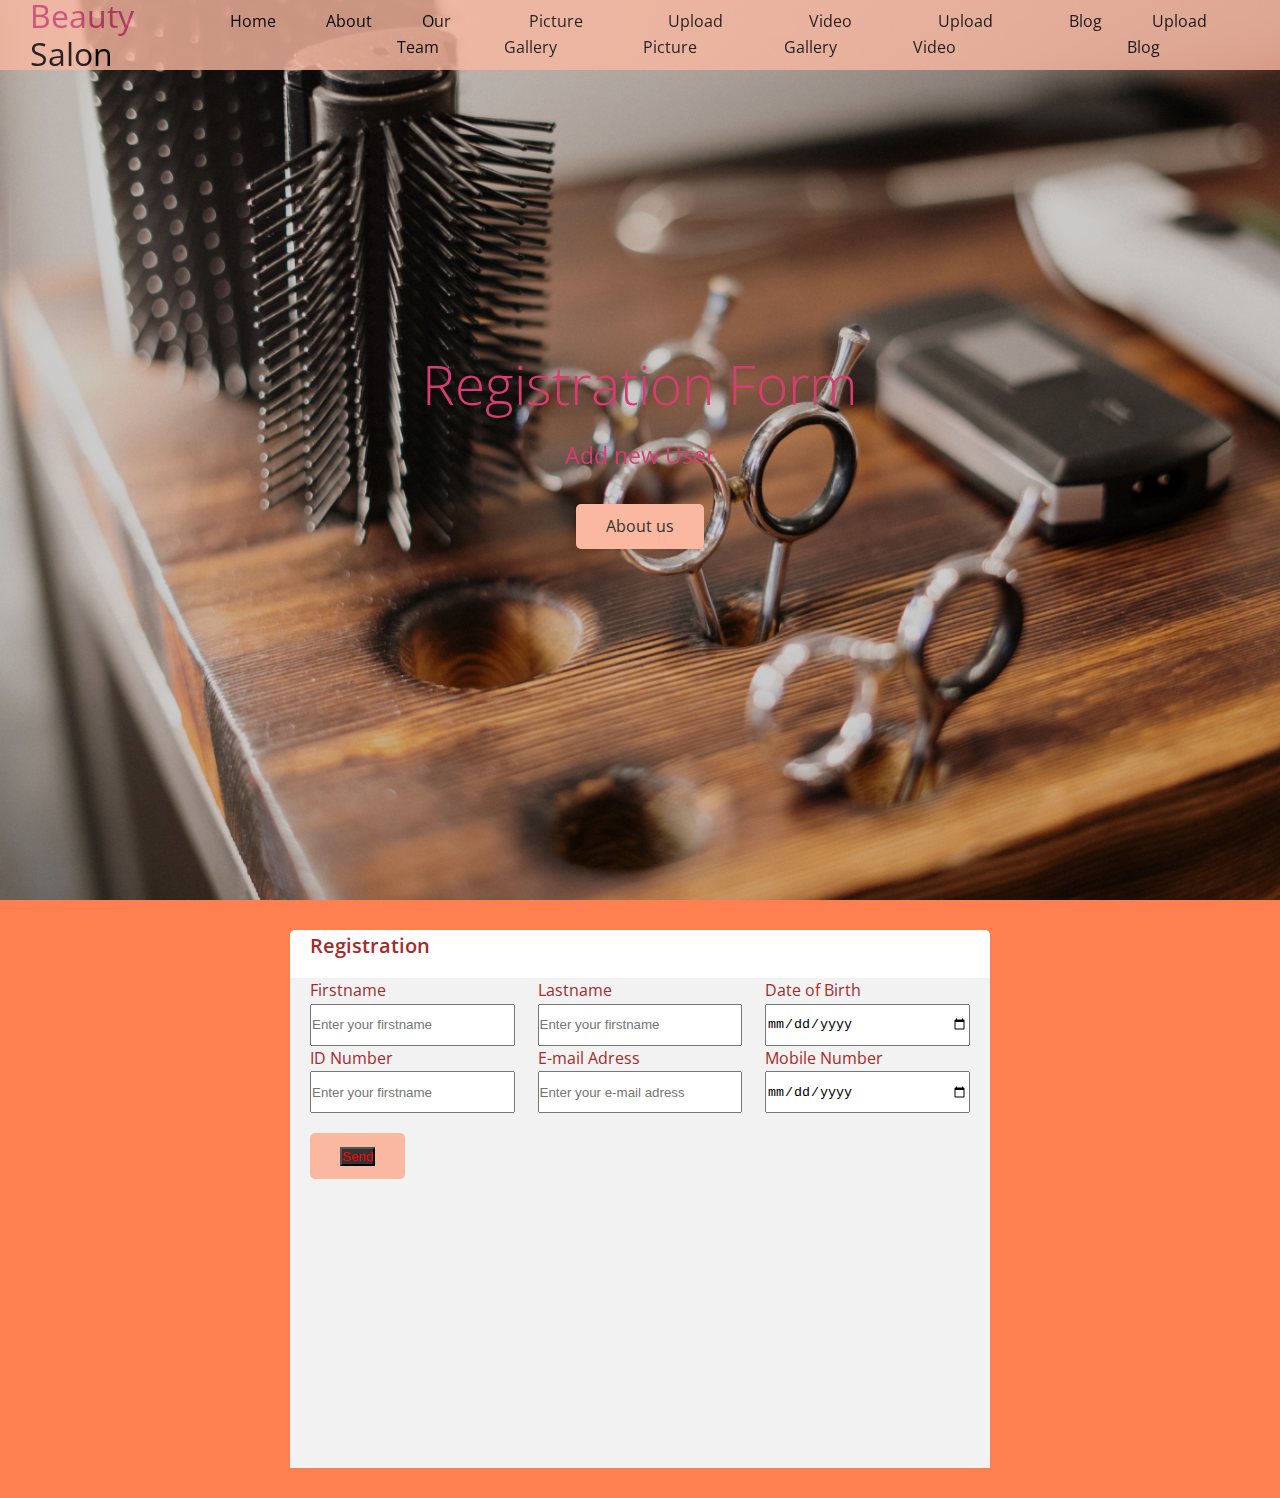
==== form.html @ 0baaaf89 "new form added" ====
<!DOCTYPE html>
<html lang="en">
<head>
    <meta charset="UTF-8">
    <meta name="viewport" content="width=device-width, initial-scale=1.0">
    <link rel="stylesheet" href="https://cdnjs.cloudflare.com/ajax/libs/font-awesome/5.13.0/css/all.min.css" 
    integrity="sha512-L7MWcK7FNPcwNqnLdZq86lTHYLdQqZaz5YcAgE+5cnGmlw8JT03QB2+oxL100UeB6RlzZLUxCGSS4/++mNZdxw==" 
    crossorigin="anonymous" referrerpolicy="no-referrer" />
    <link rel="stylesheet" href="./css/utilitis.css">
    <link rel="stylesheet" href="./css/style.css">
    <title>Registration</title>
</head>
<body>
    <header class="hero">
        <div id="navbar" class="navbar">
            <h1 class="logo"><span class="text-primary">Beauty</span> Salon</h1>
            <nav>
                <ul>
                    <li><a href="#home">Home</a></li>
                    <li><a href="#home">About</a></li>
                    <li><a href="#home">Our Team</a></li>
                    <li><a href="#home">Picture Gallery</a></li>
                    <li><a href="#home">Upload Picture</a></li>
                    <li><a href="#home">Video Gallery</a></li>
                    <li><a href="#home">Upload Video</a></li>
                    <li><a href="#home">Blog</a></li>
                    <li><a href="#home">Upload Blog</a></li>
                </ul>
            </nav>
        </div>
        <div class="content">
            <h1>Registration Form</h1>
            <p>Add new User</p>
            <a href="#about" class="btn"><i class="fas fa-chevron-right"></i> About us</a>
    </header>
    <main>
        <section>
            
            <div class="registration">
                <header>Registration</header>
                <form action="#" method="POST" accept-charset="UTF-8">
                    <div class="form">
                        <div class="fields">
                            <div class="regdata_input">
                                <label for="firstname">Firstname</label>
                                </br>
                                <input type="text" name="firstname" required="required" minlength="3" maxlength="30" placeholder="Enter your firstname">
                            </div>
                            <div class="regdata_input">
                                <label for="lastname">Lastname</label>
                                </br>
                                <input type="text" name="lastname" required="required" minlength="3" maxlength="30" placeholder="Enter your firstname">
                            </div>
                            <div class="regdata_input">
                                <label for="dateofbirth">Date of Birth</label>
                                </br>
                                <input type="date" name="dateofbirth" required="required" minlength="3" maxlength="30" placeholder="Enter your Birthsday">
                            </div>
                            <div class="regdata_input">
                                <label for="firstname">ID Number</label>
                                </br>
                                <input type="text" name="firstname" required="required" minlength="3" maxlength="30" placeholder="Enter your firstname">
                            </div>
                            <div class="regdata_input">
                                <label for="email">E-mail Adress</label>
                                </br>
                                <input type="text" name="email" required="required" minlength="3" maxlength="30" placeholder="Enter your e-mail adress">
                            </div>
                            <div class="regdata_input">
                                <label for="dateofbirth">Mobile Number</label>
                                </br>
                                <input type="date" name="dateofbirth" required="required" minlength="3" maxlength="30" placeholder="Enter your mobile number">
                            </div>
                            <div class="btn submit">
                                <input type="submit" value="Send">
                            </div>
                        </div>
                    </div>
                </form>
            </div>
        </section>
    </main>
</body>
</html>
---- css/utilitis.css ----
/*Text colors*/

.text-primary{
    color: rgb(214, 62, 113);
}

.text-secondary {
    color: brown;
}

.btn {
    cursor: pointer;
    display: inline-block;
    padding: 10px 30px;
    background-color:rgb(250, 184, 160);
    border: none;
    border-radius: 5px;
}

.btn:hover {
    opacity: 0.8;
}

.btn-primary {
    background-color:rgb(250, 184, 160);
    
}

.btn-secondary {
    background-color: rgb(214, 62, 113);
}

.hero::before {
    content: '';
    position: absolute;
    top: 0;
    left: 0;
    width: 100%;
    height: 100%;
    background-color: rgba(0, 0, 0, 0.2);
}

/* Flex items */
.flex-items {
    display: flex;
    text-align: center;
    justify-content: center;
    text-align: center;
}
---- css/style.css ----
@import url('https://fonts.googleapis.com/css2?family=Open+Sans:wght@300;400&display=swap');

* {
    box-sizing: border-box;
    padding: 0px;
    margin: 0px;
}

body{
    font-family: 'Open Sans', sans-serif;
    background:coral;
    color: brown;
    line-height: 1.6;
}

ul{
    list-style: none;
}
a{
    color: #333;
    text-decoration: none;
}

h1, h2 {
    font-weight: 300;
    line-height: 1.2;

}

p {
    margin: 10px 0px;
}

img{
    width: 100%;
}

/* Navbar */

.navbar{
    display: flex;
    align-items: center;
    justify-content: space-between;
    background-color: rgb(250, 184, 160);
    color: black;
    opacity: 0.8;
    width: 100%;
    height: 70px;
    position: fixed;
    top: 0px;
    padding: 0 30px;
}
.navbar a {
    color: black;
    padding: 10px 20px;
    margin: 0 5px;
}

.navbar a:hover {
    border-bottom: coral 2px solid;
}

.navbar ul {
    display: flex;

}

.navbar .logo {
    font-weight: 400;
}

/* Header */

.hero {
    background-image: url('../img/pexels-cottonbro-studio-3992874.jpg');
    background-size:cover;
    background-repeat: no-repeat;
    height: 100vh;
    color: rgb(214, 62, 113);
}

.hero .content {
    display: flex;
    flex-direction: column;
    align-items: center;
    justify-content: center;
    text-align: center;
    height: 100%;
    padding: 0 20%;
}

.hero .content h1 {
    font-size: 55px;
}

.hero .content p {
    font-size: 23px;
    max-width: 600px;
    margin: 20px 0 30px;
}

.hero * {
    z-index: 10;
}

/*Icons*/

.icons {
    padding: 30px;
}

.icons h3 {
    font-weight: bold;
    margin-bottom: 15px;
}
.icons i {
    background-color: rgb(214, 62, 113);
    color: white;
    padding: 1rem;
    border-radius: 50%;
    margin-bottom: 15px;
}
/*Registration*/
.registration {
    display: block;
    margin-left: auto;
    margin-right: auto;
    max-width: 700px;
    margin-top: 30px;
    margin-bottom: 30px;
    border-radius: 5px;
    background-color: #fff;
}
.registration header {
    position: relative;
    font-size: 20px;
    font-weight: 600;
    margin-left: 20px;
}
.registration header::before{
    content: "";
    position: absolute;
    left: 0;
    bottom: -2px;
    height: 3px;
    width: 27px;
}
.registration form {
    position: relative;
    margin-top: 16px;
    min-height: 490px;
    background-color: #f2f2f2;
}
.registration form .form {
    margin-top: 10px;

}
.registration form .form .fields {
    display: flex;
    align-items: center;
    justify-content: space-between;
    flex-wrap: wrap;
    margin-left: 20px;
    margin-right: 20px;
}

.regdata_input {
    width: calc(100% / 3 - 15px);
    flex-direction: column;
    
}
.regdata_input input {
    height: 42px;
    width: 100%;
}
.submit {
    margin-top: 20px;
}
.btn > input{
    background-color: #333;
    color: red;
}
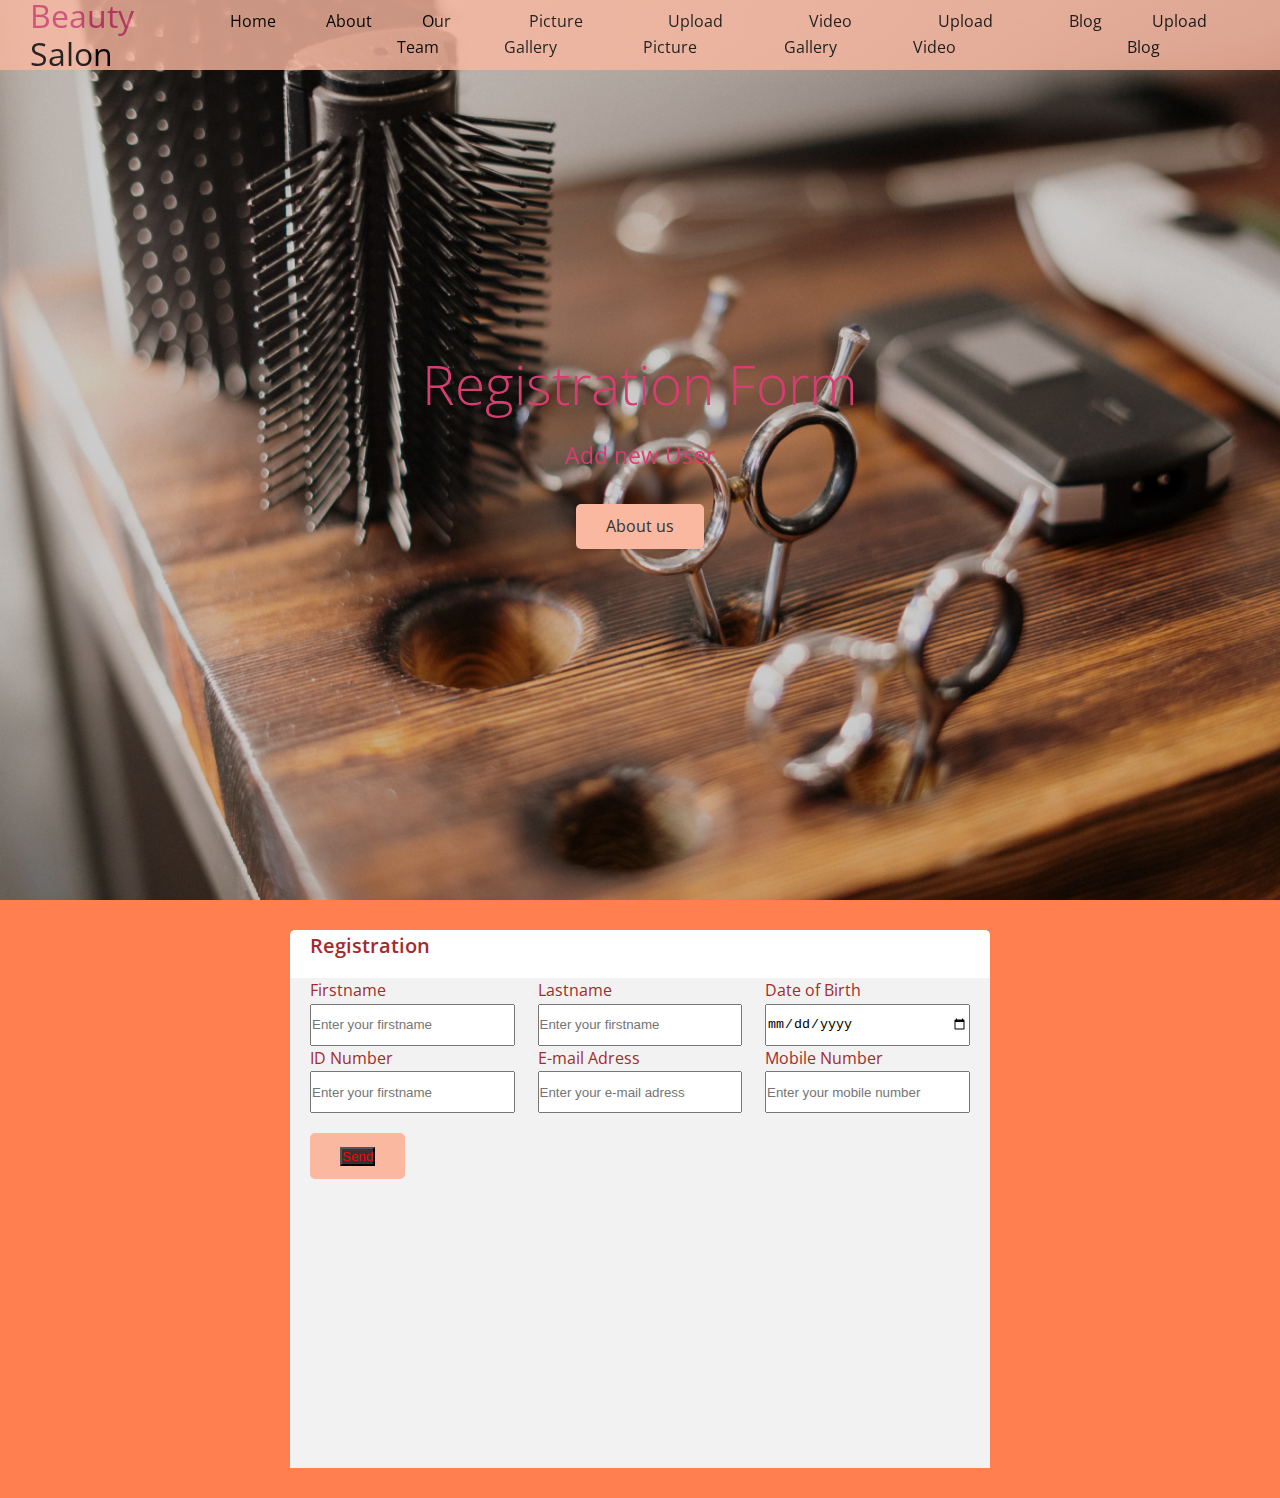
==== commit bccba395: "small changes" ====
--- a/form.html
+++ b/form.html
@@ -67,9 +67,9 @@
                                 <input type="text" name="email" required="required" minlength="3" maxlength="30" placeholder="Enter your e-mail adress">
                             </div>
                             <div class="regdata_input">
-                                <label for="dateofbirth">Mobile Number</label>
+                                <label for="mobile-number">Mobile Number</label>
                                 </br>
-                                <input type="date" name="dateofbirth" required="required" minlength="3" maxlength="30" placeholder="Enter your mobile number">
+                                <input type="text" name="mobile-number" required="required" minlength="3" maxlength="30" placeholder="Enter your mobile number">
                             </div>
                             <div class="btn submit">
                                 <input type="submit" value="Send">
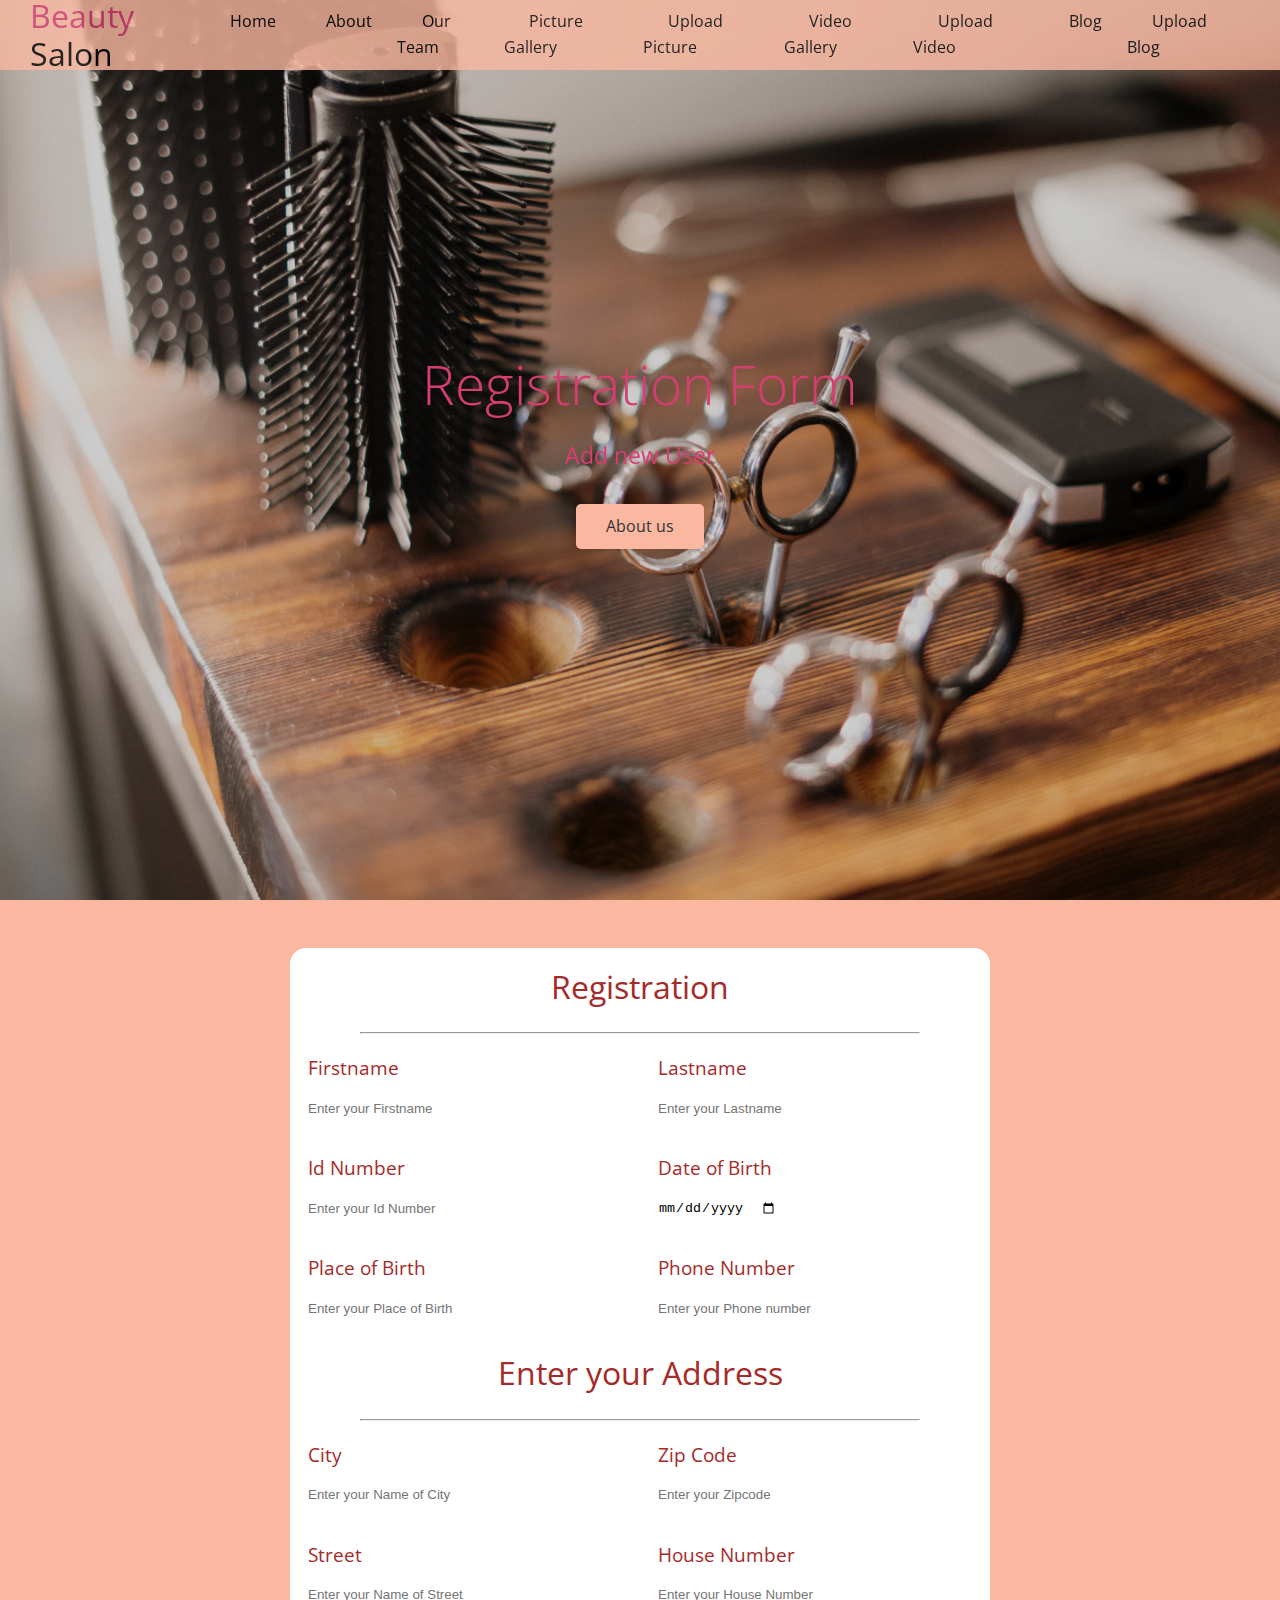
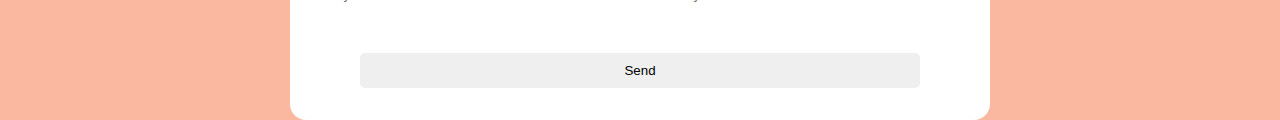
==== commit 94016086: "form.html is finished" ====
--- a/form.html
+++ b/form.html
@@ -34,51 +34,63 @@
             <a href="#about" class="btn"><i class="fas fa-chevron-right"></i> About us</a>
     </header>
     <main>
-        <section>
-            
-            <div class="registration">
-                <header>Registration</header>
-                <form action="#" method="POST" accept-charset="UTF-8">
-                    <div class="form">
-                        <div class="fields">
-                            <div class="regdata_input">
-                                <label for="firstname">Firstname</label>
-                                </br>
-                                <input type="text" name="firstname" required="required" minlength="3" maxlength="30" placeholder="Enter your firstname">
-                            </div>
-                            <div class="regdata_input">
-                                <label for="lastname">Lastname</label>
-                                </br>
-                                <input type="text" name="lastname" required="required" minlength="3" maxlength="30" placeholder="Enter your firstname">
-                            </div>
-                            <div class="regdata_input">
-                                <label for="dateofbirth">Date of Birth</label>
-                                </br>
-                                <input type="date" name="dateofbirth" required="required" minlength="3" maxlength="30" placeholder="Enter your Birthsday">
-                            </div>
-                            <div class="regdata_input">
-                                <label for="firstname">ID Number</label>
-                                </br>
-                                <input type="text" name="firstname" required="required" minlength="3" maxlength="30" placeholder="Enter your firstname">
-                            </div>
-                            <div class="regdata_input">
-                                <label for="email">E-mail Adress</label>
-                                </br>
-                                <input type="text" name="email" required="required" minlength="3" maxlength="30" placeholder="Enter your e-mail adress">
-                            </div>
-                            <div class="regdata_input">
-                                <label for="mobile-number">Mobile Number</label>
-                                </br>
-                                <input type="text" name="mobile-number" required="required" minlength="3" maxlength="30" placeholder="Enter your mobile number">
-                            </div>
-                            <div class="btn submit">
-                                <input type="submit" value="Send">
-                            </div>
+        <article class="article-forms">
+            <div class="forms">
+                <form action="#" method="post">
+                    <h1>Registration</h1>
+                    <hr>
+                    <div class="forms-wrap">
+                        <div class="inputs">
+                            <label for="name">Firstname</label>
+                            <input type="text" placeholder="Enter your Firstname">
                         </div>
+                        <div class="inputs">
+                            <label for="name">Lastname</label>
+                            <input type="text" placeholder="Enter your Lastname">
+                        </div>
+                        <div class="inputs">
+                            <label for="name">Id Number</label>
+                            <input type="text" placeholder="Enter your Id Number">
+                        </div>
+                        <div class="inputs">
+                            <label for="name">Date of Birth</label>
+                            <input type="date" placeholder="">
+                        </div>
+                        <div class="inputs">
+                            <label for="name">Place of Birth</label>
+                            <input type="text" placeholder="Enter your Place of Birth">
+                        </div>
+                        <div class="inputs">
+                            <label for="name">Phone Number</label>
+                            <input type="text" placeholder="Enter your Phone number">
+                        </div>
+                    </div>
+                    <h1>Enter your Address</h1>
+                    <hr>
+                    <div class="forms-wrap">
+                        <div class="inputs">
+                            <label for="name">City</label>
+                            <input type="text" placeholder="Enter your Name of City">
+                        </div>
+                        <div class="inputs">
+                            <label for="name">Zip Code</label>
+                            <input type="text" placeholder="Enter your Zipcode">
+                        </div>
+                        <div class="inputs">
+                            <label for="name">Street</label>
+                            <input type="text" placeholder="Enter your Name of Street">
+                        </div>
+                        <div class="inputs">
+                            <label for="name">House Number</label>
+                            <input type="text" placeholder="Enter your House Number">
+                        </div>
+                    </div>
+                    <div class="submit-btn">
+                        <input type="submit" value="Send">
                     </div>
                 </form>
             </div>
-        </section>
+        </article>
     </main>
 </body>
 </html>
--- a/css/style.css
+++ b/css/style.css
@@ -121,62 +121,90 @@
     margin-bottom: 15px;
 }
 /*Registration*/
-.registration {
-    display: block;
-    margin-left: auto;
-    margin-right: auto;
+.article-forms{
+    background-color: rgb(250, 184, 160);
+    display: flex;
+    flex-wrap: wrap;
+    justify-content:center;
+    align-content: center;
+    align-items: center;
+    min-height: 400px;
+}
+.article-forms > .forms {
+    
+    background-color: white;
+    margin:auto;
+    margin-top: 3rem;
     max-width: 700px;
-    margin-top: 30px;
-    margin-bottom: 30px;
+    border-radius: 1rem;
+}
+
+.forms-wrap{
+    display: flex;
+    flex-wrap: wrap;
+    justify-content: space-between;
+    align-items: center;
+}
+.inputs {
+    display: block;
+    min-width: calc(100%/2);
+    padding: 10px;
+}
+.inputs input {
+    display: block;
+    margin-left: 0.5rem;
+    max-width: 100%;
+    margin-right: 100px;
+    border: none;
+    outline: none;
+    height: 2rem;
     border-radius: 5px;
-    background-color: #fff;
-}
-.registration header {
-    position: relative;
-    font-size: 20px;
-    font-weight: 600;
-    margin-left: 20px;
-}
-.registration header::before{
-    content: "";
-    position: absolute;
-    left: 0;
-    bottom: -2px;
-    height: 3px;
-    width: 27px;
-}
-.registration form {
-    position: relative;
-    margin-top: 16px;
-    min-height: 490px;
-    background-color: #f2f2f2;
-}
-.registration form .form {
-    margin-top: 10px;
-
-}
-.registration form .form .fields {
-    display: flex;
-    align-items: center;
-    justify-content: space-between;
-    flex-wrap: wrap;
-    margin-left: 20px;
-    margin-right: 20px;
-}
-
-.regdata_input {
-    width: calc(100% / 3 - 15px);
-    flex-direction: column;
-    
-}
-.regdata_input input {
-    height: 42px;
-    width: 100%;
-}
-.submit {
-    margin-top: 20px;
-}
-.btn > input{
-    background-color: #333;
-    color: red;
-}
+}
+
+input:hover {
+    background-color: rgb(250, 184, 160);
+    cursor: pointer; 
+}
+
+.inputs label {
+    display: block;
+    font-size: 1.2rem;
+    line-height: 3rem;
+    padding-left: 0.5rem;
+}
+.inputs label:hover{
+    width: 12rem;
+    border-bottom: 2px solid coral;
+}
+.flex-container > div{
+    display: flex;
+    justify-content: center;
+    align-items: center;
+    font-size: 1rem;
+}
+form > h1 {
+    text-align: center;
+    font-size: 2rem;
+    font-weight: 400;
+    padding: 10px;
+    margin: 10px;
+}
+hr{
+    width: 80%;
+    display: block;
+    margin: auto;
+    color: brown;
+    margin-top: 1rem;
+}
+.submit-btn > input {
+    display: block;
+    margin: auto;
+    margin-top: 2rem;
+    margin-bottom: 2rem;
+    padding-top: 10px;
+    padding-bottom: 10px;
+    border-radius: 5px;
+    width: 80%;
+    border: none;
+    outline:none
+}
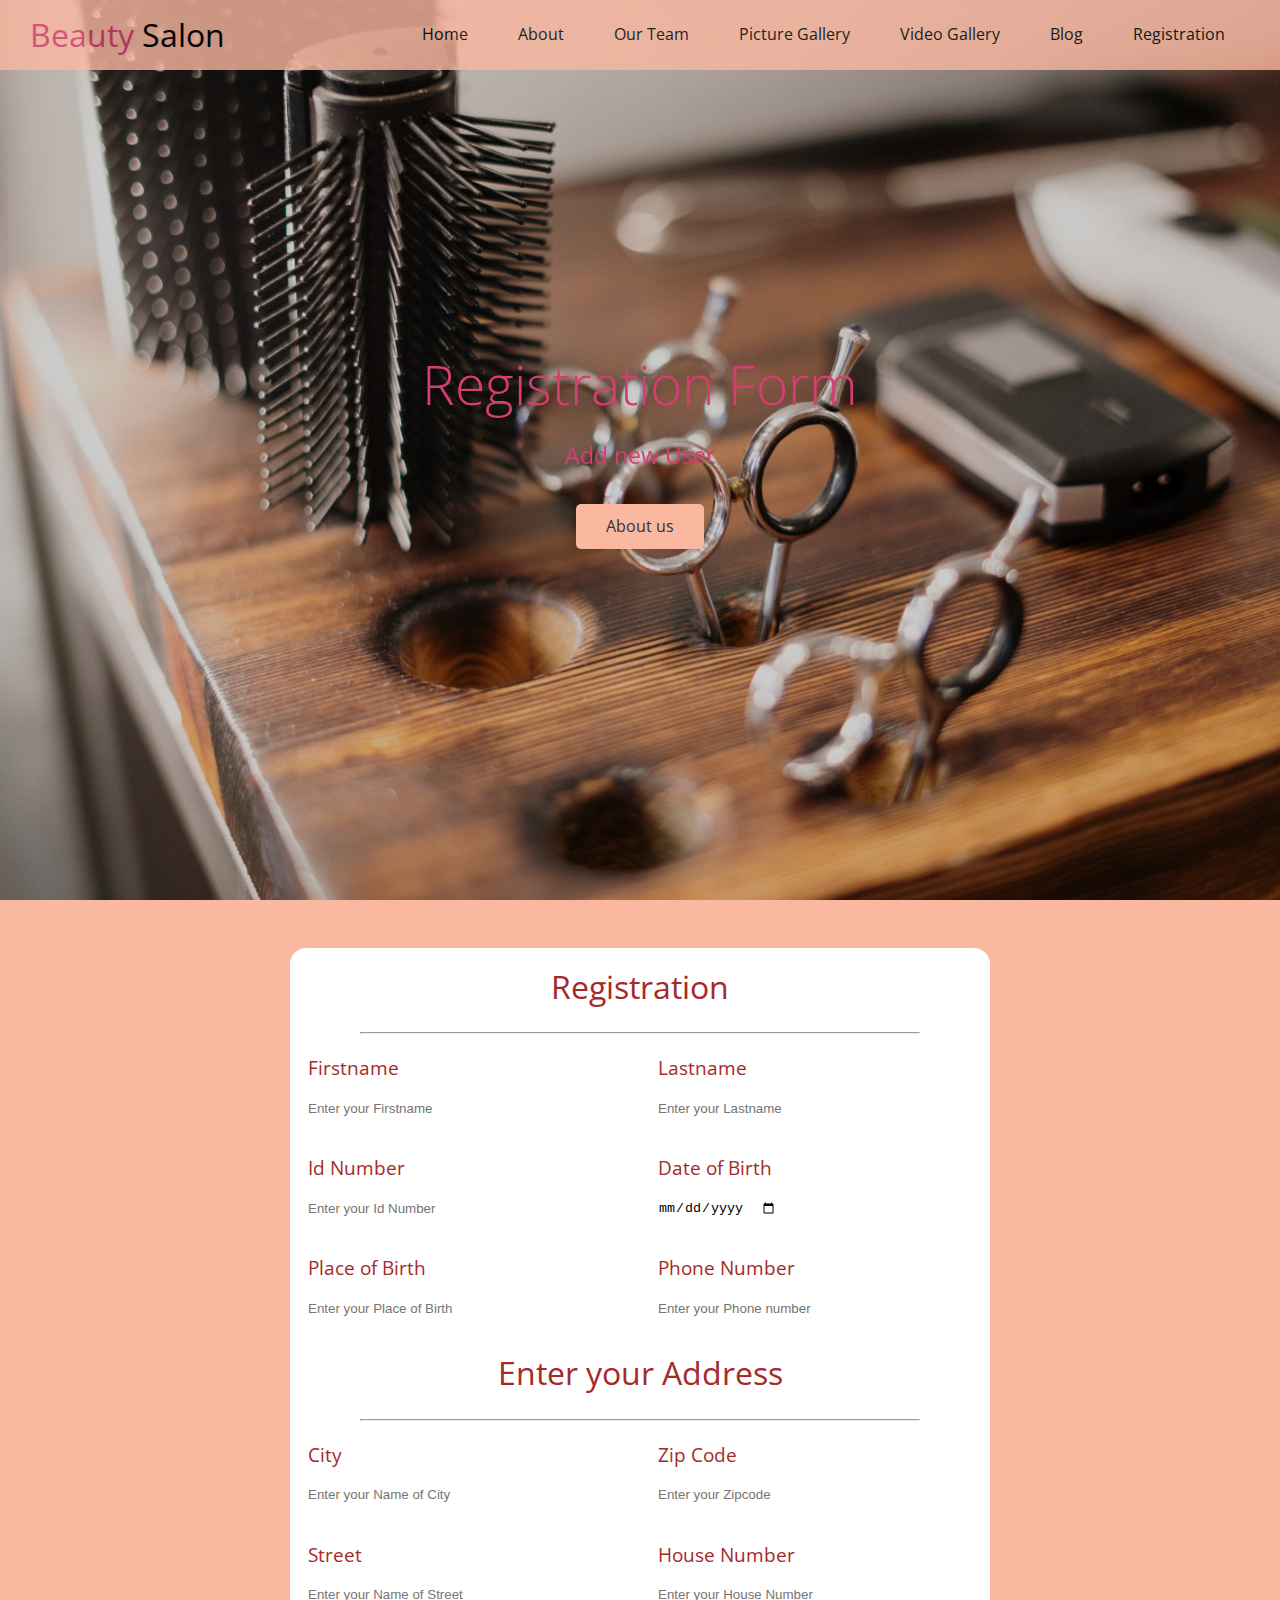
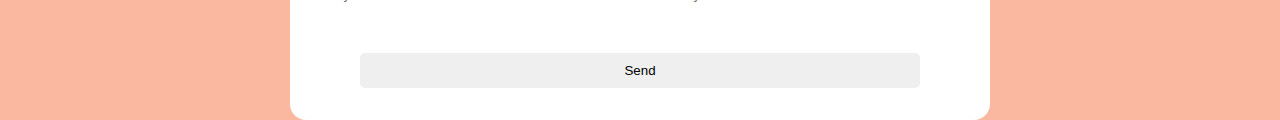
==== commit 3e3a3cd1: "Navbar has changed" ====
--- a/form.html
+++ b/form.html
@@ -16,15 +16,13 @@
             <h1 class="logo"><span class="text-primary">Beauty</span> Salon</h1>
             <nav>
                 <ul>
-                    <li><a href="#home">Home</a></li>
+                    <li><a href="index.html">Home</a></li>
                     <li><a href="#home">About</a></li>
                     <li><a href="#home">Our Team</a></li>
                     <li><a href="#home">Picture Gallery</a></li>
-                    <li><a href="#home">Upload Picture</a></li>
                     <li><a href="#home">Video Gallery</a></li>
-                    <li><a href="#home">Upload Video</a></li>
                     <li><a href="#home">Blog</a></li>
-                    <li><a href="#home">Upload Blog</a></li>
+                    <li><a href="form.html">Registration</a></li>
                 </ul>
             </nav>
         </div>
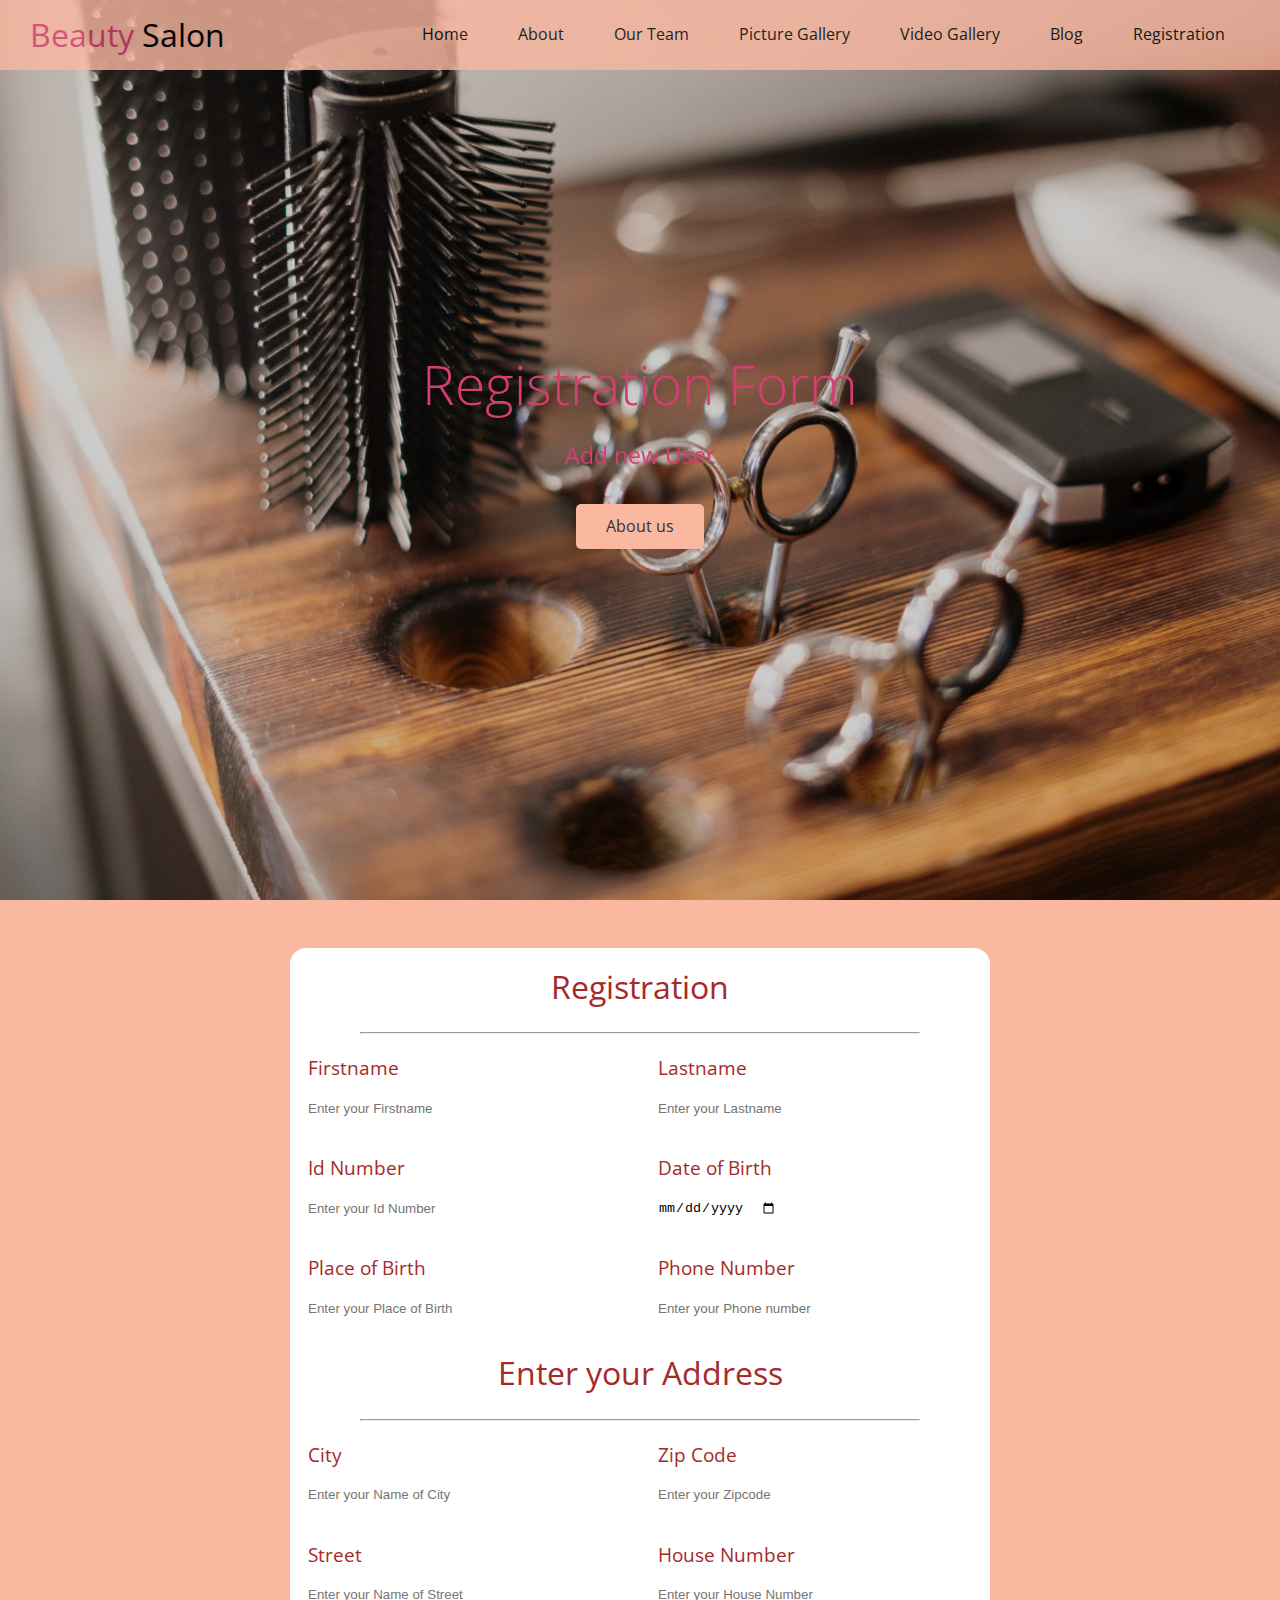
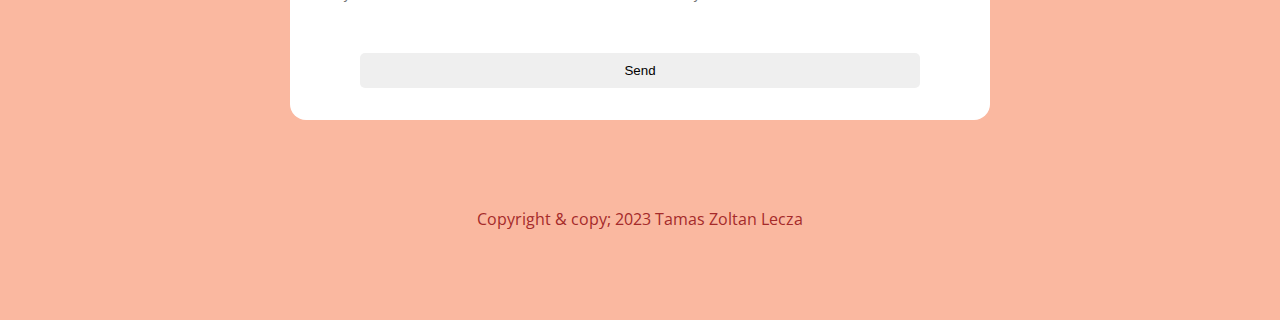
==== commit ca9bc324: "footer has finished" ====
--- a/form.html
+++ b/form.html
@@ -90,5 +90,14 @@
             </div>
         </article>
     </main>
+    <footer class="footer">
+        <div class="social">
+            <a href="#"><i class="fab fa-facebook fa-2x"></i></a>
+            <a href="#"><i class="fab fa-twitter fa-2x"></i></a>
+            <a href="#"><i class="fab fa-youtube fa-2x"></i></a>
+            <a href="#"><i class="fab fa-linkedin fa-2x"></i></a>
+        </div>
+        <p>Copyright & copy; 2023 Tamas Zoltan Lecza</p>
+    </footer>
 </body>
 </html>
--- a/css/style.css
+++ b/css/style.css
@@ -120,6 +120,13 @@
     border-radius: 50%;
     margin-bottom: 15px;
 }
+/*Main section from Home */
+#about{
+    background-color: white;
+}
+
+
+
 /*Registration*/
 .article-forms{
     background-color: rgb(250, 184, 160);
@@ -208,3 +215,29 @@
     border: none;
     outline:none
 }
+
+/*footer*/
+
+.footer{
+    background-color: rgb(250, 184, 160);
+    height: 5rem;
+    display: flex;
+    flex-direction: column;
+    text-align: center;
+    justify-content: center;
+    text-align: center;
+    height: 12.5rem;
+}
+.footer a {
+    color:brown;
+}
+.footer a:hover{
+    color: coral;
+    cursor: pointer;
+}
+.footer p {
+    color: brown;
+}
+.footer .socia > *{
+    margin-right: 1.8rem;
+}
